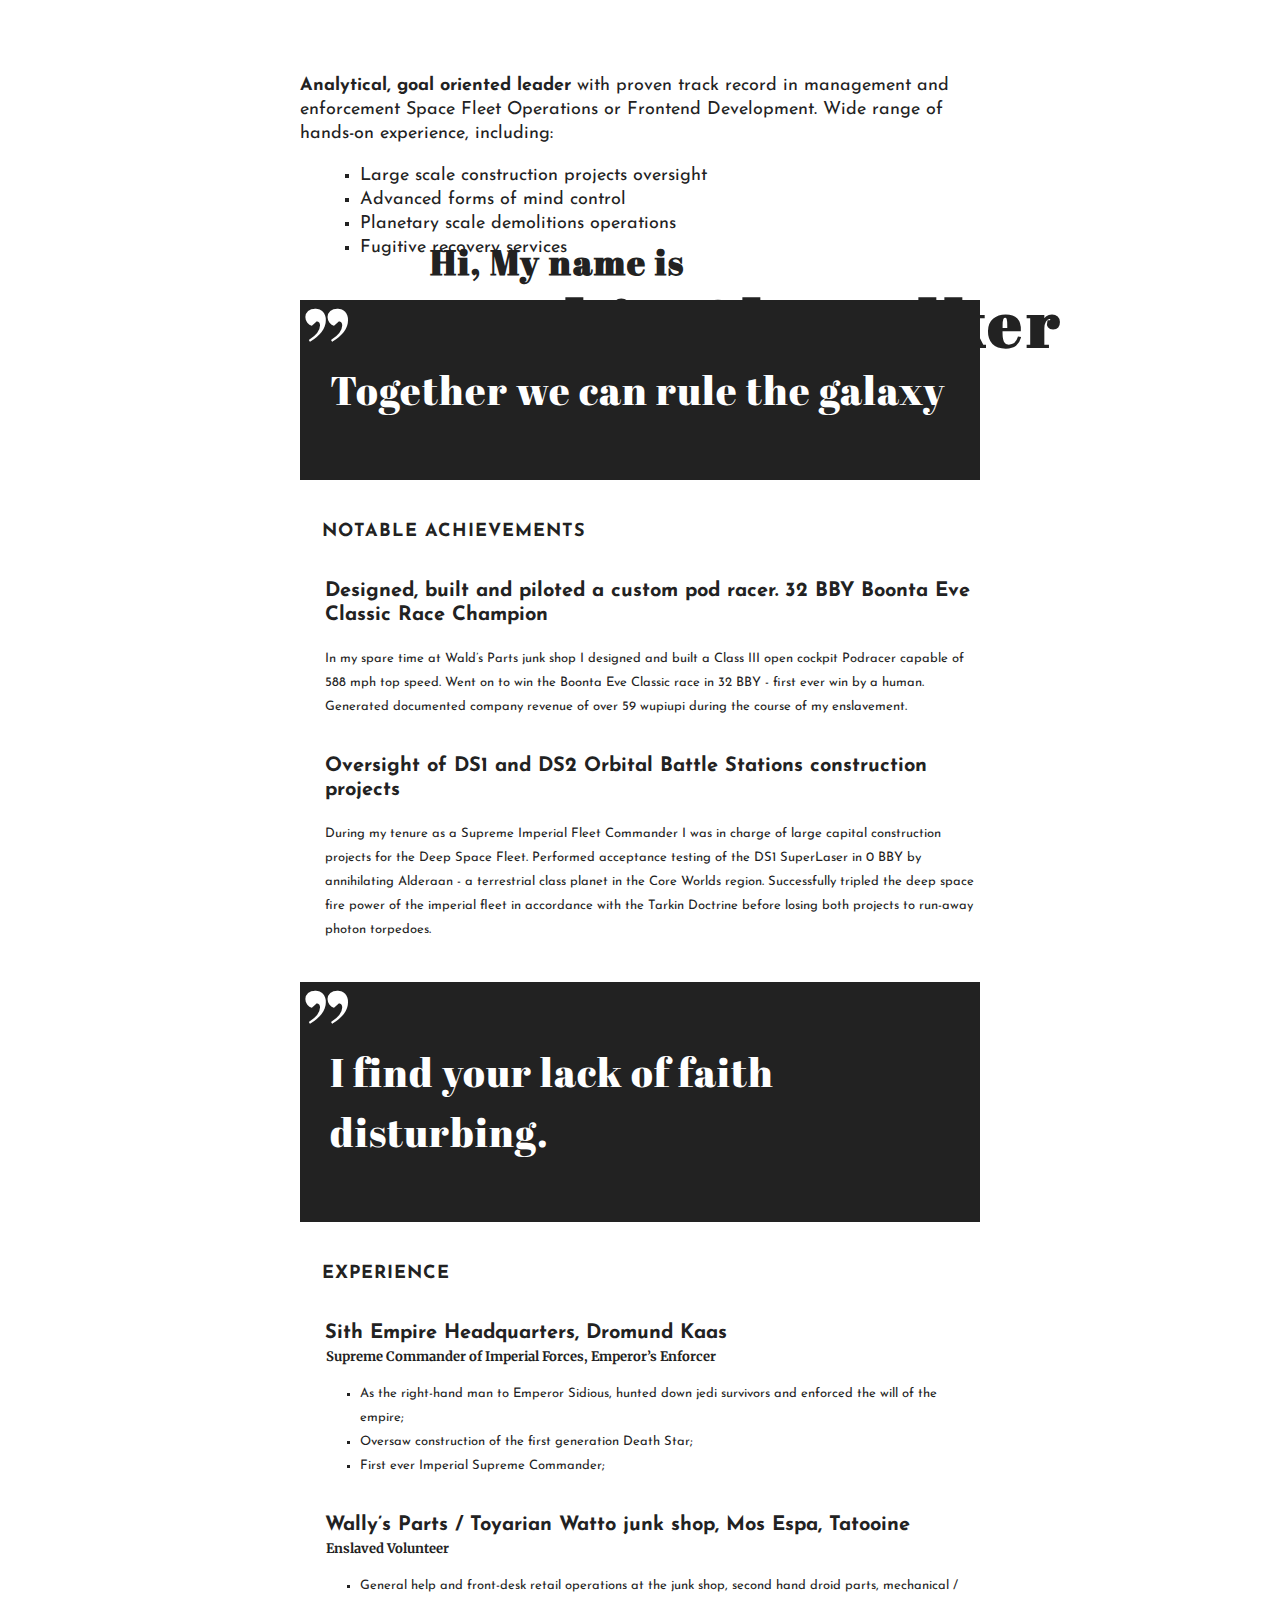
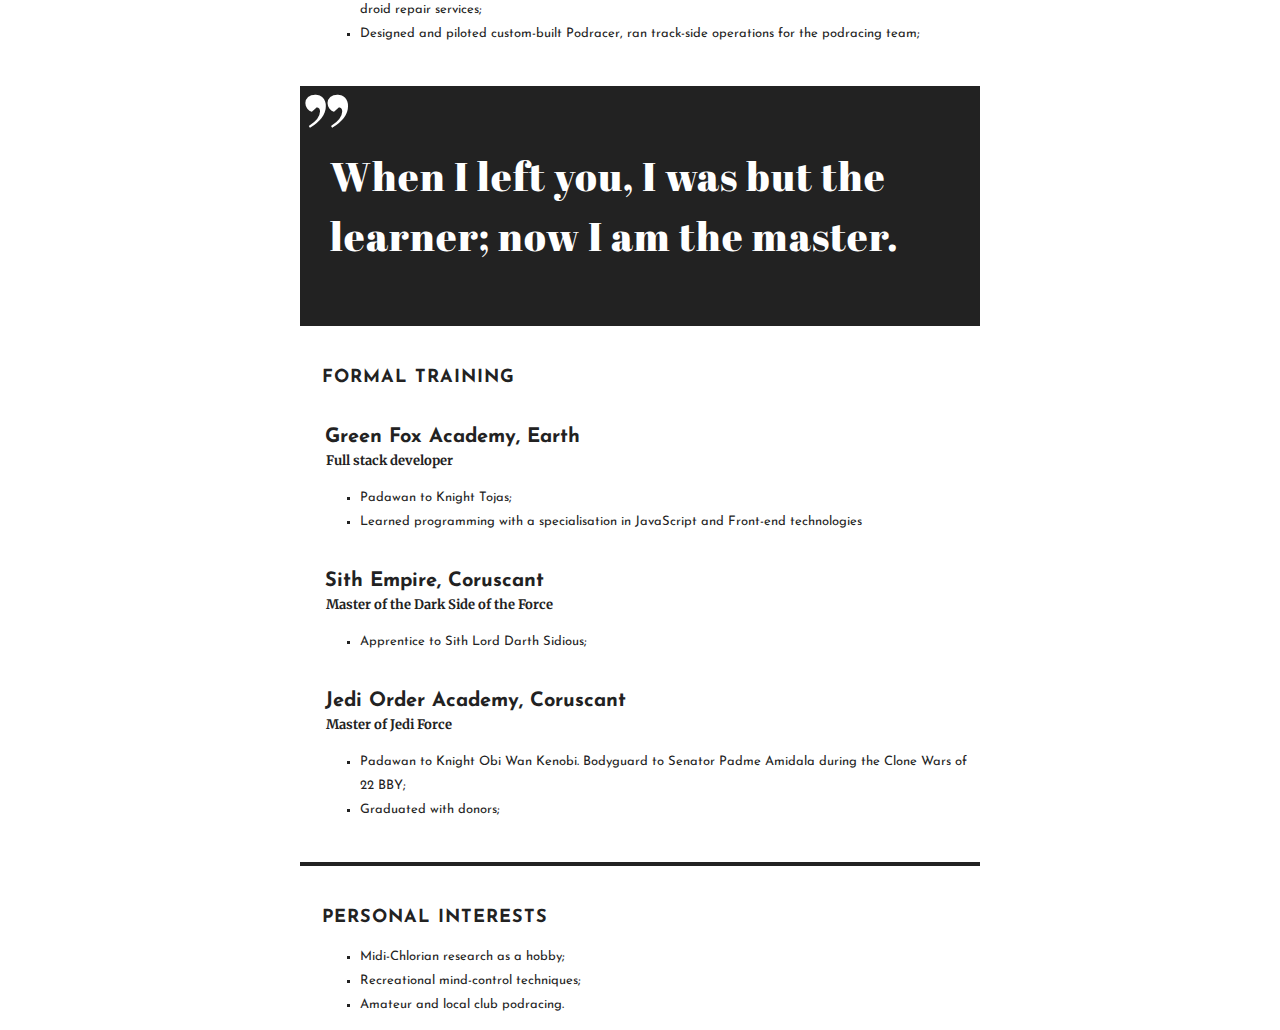
==== index.html @ e127e00b "My first website" ====
<!DOCTYPE html>
<html lang="en" >
<head>
  <meta charset="UTF-8">
  <title>CodePen - My first website</title>
  <link href="https://fonts.googleapis.com/css2?family=Abril+Fatface&display=swap" rel="stylesheet">
<link href="https://fonts.googleapis.com/css2?family=Josefin+Sans:wght@300&display=swap" rel="stylesheet">
<link href="https://fonts.googleapis.com/css2?family=Merriweather:ital@1&display=swap" rel="stylesheet">
<link href="https://fonts.googleapis.com/css2?family=Josefin+Sans:wght@500&display=swap" rel="stylesheet"><link rel="stylesheet" href="./style.css">

</head>
<body>
<!-- partial:index.partial.html -->
<body>
  <header>
    <img src="http://stayathome-syllabus.greenfox.academy/week01/assets/first-website-header.png" alt="">
    <h3 style="font-family:'Abril Fatface'; font-size:35px; letter-spacing: 2px; color:#222">Hi, My name is</h3>
    <h1 style="font-family:'Abril Fatface', cursive; font-size:65px; letter-spacing: 5px; color:#222">Anakin Skywalker</h1>
  </header>
  <main>
    <p style="font-size:18px; color:#222"> <strong> Analytical, goal oriented leader</strong> with proven track record in management and enforcement Space Fleet Operations or Frontend Development. Wide range of hands-on experience, including: </p>
    <ul class=mainlist>
      <li>Large scale construction projects oversight</li>
      <li>Advanced forms of mind control</li>
      <li>Planetary scale demolitions operations</li>
      <li>Fugitive recovery services</li>
    </ul>
    <blockquote>
      Together we can rule the galaxy</blockquote>
    <h2>Notable achievements</h2>
    <p class=title>Designed, built and piloted a custom pod racer. 32 BBY Boonta Eve Classic Race Champion</p>
    <article>In my spare time at Wald’s Parts junk shop I designed and built a Class III open cockpit Podracer capable of 588 mph top speed. Went on to win the Boonta Eve Classic race in 32 BBY - first ever win by a human. Generated documented company revenue of over 59 wupiupi during the course of my enslavement.</article>
    <p class=title>Oversight of DS1 and DS2 Orbital Battle Stations construction projects</p>
    <article>During my tenure as a Supreme Imperial Fleet Commander I was in charge of large capital construction projects for the Deep Space Fleet. Performed acceptance testing of the DS1 SuperLaser in 0 BBY by annihilating Alderaan - a terrestrial class planet in the Core Worlds region. Successfully tripled the deep space fire power of the imperial fleet in accordance with the Tarkin Doctrine before losing both projects to run-away photon torpedoes.</article>
    <blockquote>
      I find your lack of faith disturbing.</blockquote>
    <h2>Experience</h2>
    <p class=title>Sith Empire Headquarters, Dromund Kaas</p>
    <p class="subtitle">Supreme Commander of Imperial Forces, Emperor’s Enforcer</p>
    <ul>
      <li>As the right-hand man to Emperor Sidious, hunted down jedi survivors and enforced the will of the empire;</li>
      <li>Oversaw construction of the first generation Death Star;</li>
      <li>First ever Imperial Supreme Commander;</li>
    </ul>
    <p class=title>Wally’s Parts / Toyarian Watto junk shop, Mos Espa, Tatooine</p>
    <p class="subtitle">Enslaved Volunteer</p>
    <ul>
      <li>General help and front-desk retail operations at the junk shop, second hand droid parts, mechanical / droid repair services;</li>
      <li>Designed and piloted custom-built Podracer, ran track-side operations for the podracing team;</li>
    </ul>
    <blockquote>
      When I left you, I was but the learner; now I am the master. </blockquote>
    <h2>Formal training</h2>
    <p class=title>Green Fox Academy, Earth</p>
    <p class="subtitle">Full stack developer</p>
    <ul>
      <li>Padawan to Knight Tojas;</li>
      <li>Learned programming with a specialisation in JavaScript and Front-end technologies</li>
    </ul>
    <p class=title>Sith Empire, Coruscant</p>
    <p class="subtitle">Master of the Dark Side of the Force</p>
    <ul>
      <li>Apprentice to Sith Lord Darth Sidious;</li>
    </ul>
    <p class=title>Jedi Order Academy, Coruscant</p>
    <p class="subtitle">Master of Jedi Force</p>
    <ul>
      <li>Padawan to Knight Obi Wan Kenobi. Bodyguard to Senator Padme Amidala during the Clone Wars of 22 BBY;</li>
      <li>Graduated with donors;</li>
    </ul> 
    <p class="line"></p>
    <h2>Personal interests</h2>
    <ul>
      <li>Midi-Chlorian research as a hobby;</li>
      <li>Recreational mind-control techniques;</li>
      <li>Amateur and local club podracing.</li>
    </ul> 
  </main>
</body>
<!-- partial -->
  
</body>
</html>
---- style.css ----
body {
 margin: 0;
 font-family:'Josefin Sans';
 color: #222;
 line-height: 150%;
}

header {
  width: 1280px;
  text-align: center;
  margin: 0 auto;
  position: relative
}

img {
  width: 100%;
//  margin: 0px;
//  margin: 0 auto;
 // text-align: center;
//    position: relative;
}

h3 {
  position: absolute;
  top: 250px;
  left: 430px;
   margin: 0 auto;
}

h1 {
  margin: 0 auto;
  position: absolute;
  top: 310px;
  left: 430px;
}

main {
  width: 680px;
  margin: 0 auto;
  margin-top: 50px;
}

.mainlist {
   margin-left: 20px;
   font-size: 18px;
   list-style-type: square;
}

blockquote {
  background: #222;
  padding: 60px 30px;
  font-family:'Abril Fatface';
  font-size: 40px;
  color: white;
  letter-spacing: 1px;
  display: block;
  position: relative;
  margin-left: 0;
  margin-right: 0;
  margin-top: 40px;
  line-height: 150%;
}

blockquote::before {
  content: '”';
  font-size: 120px;
  margin: 0; 
  position: absolute;
  top: 20px;
  left: 0px;
}

h2 {
 text-transform: uppercase;
 font-weight: bold;
 margin-left: 22px;
 margin-top: 35px;
 font-size: 18px;
 letter-spacing: 1px;
}

.subtitle {
  font-family:'Merriweather', serif;
  font-size: 13px;
  margin-left: 26px;
  margin-top: 0px;
  font-weight: bold;
}

.title {
  font-size: 20px;
  font-family: 'Josefin Sans', sans-serif;
  font-weight: bold;
  margin-left: 25px;
  margin-top: 35px;
  margin-bottom: 0px;
}

article {
  font-size: 13px;
  margin-left: 25px;
  margin-bottom: 10px;
  margin-top: 20px;
}

ul {
   margin-left: 20px;
   font-size: 13px;
   list-style-type: square;
}

.line {
  width: 100%;
  height: 4px;
  background: #222;
  margin-top: 40px;
  margin-bottom: 40px;
}
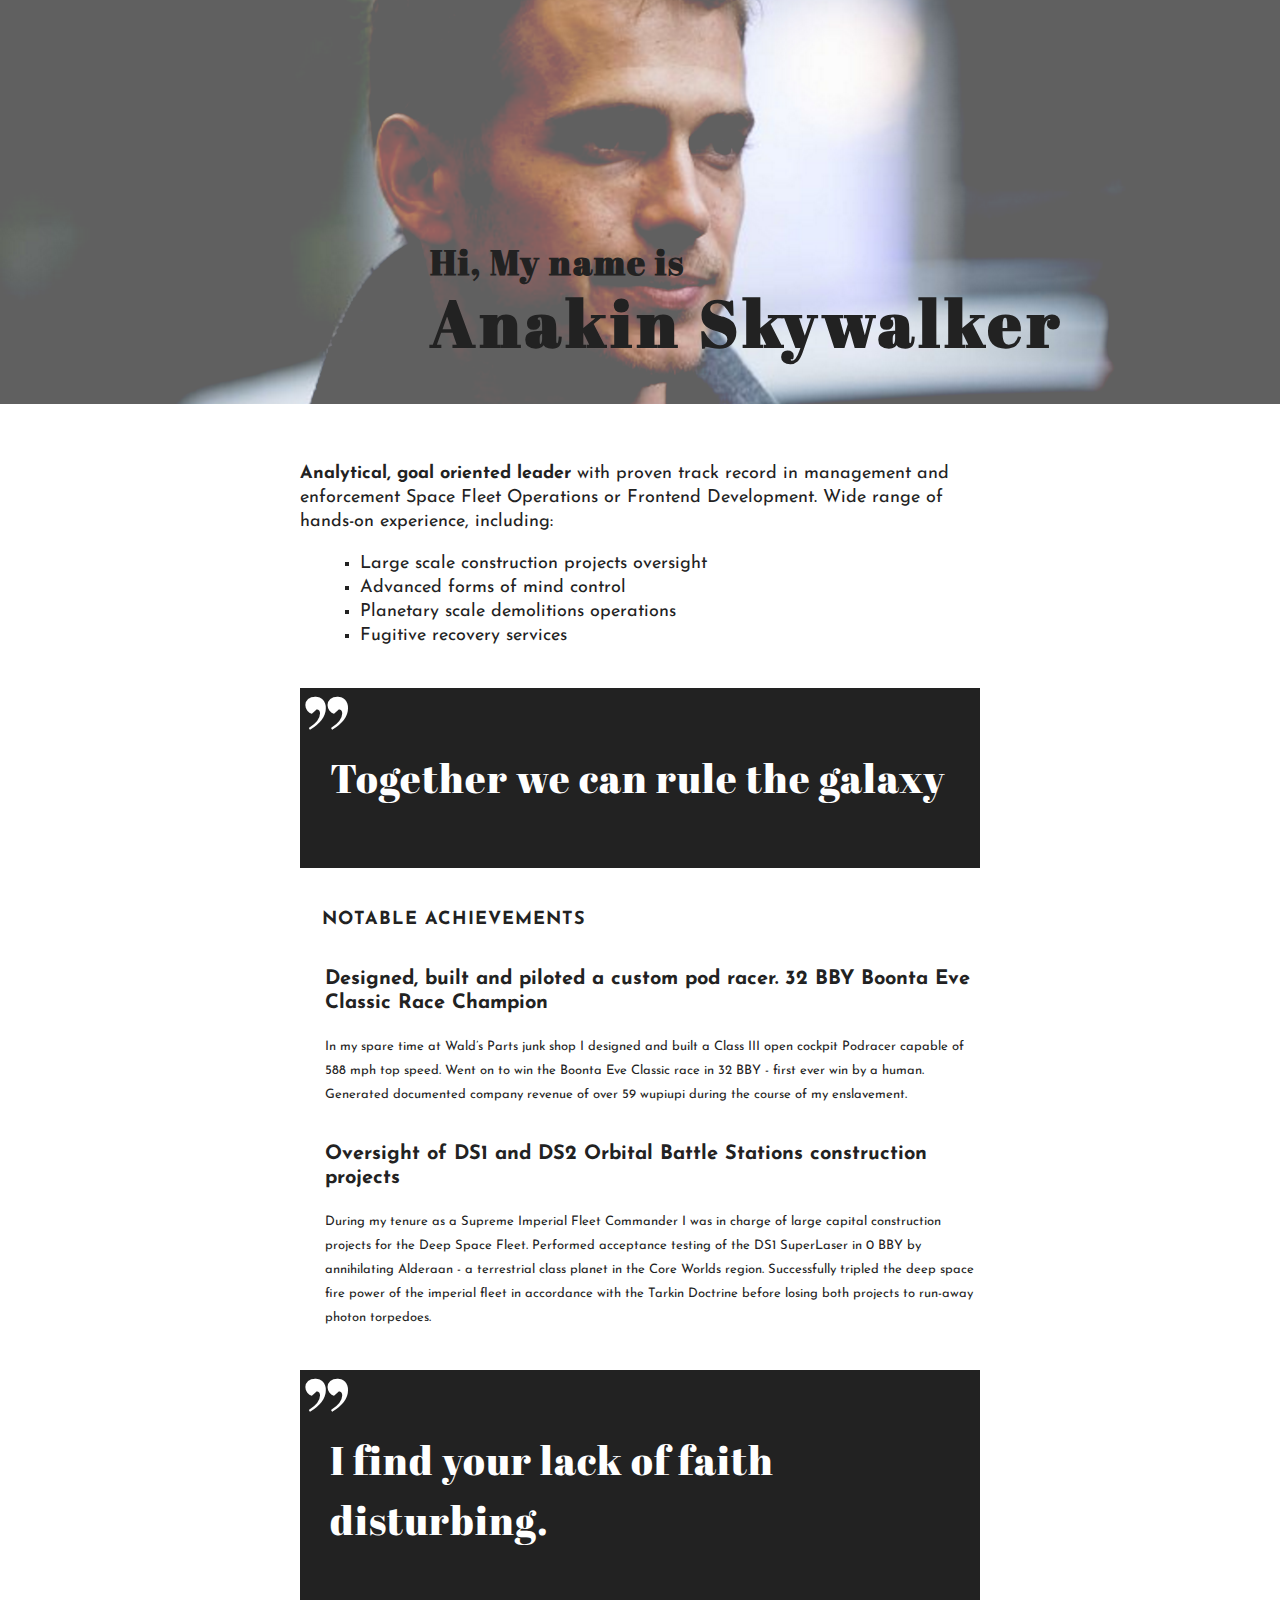
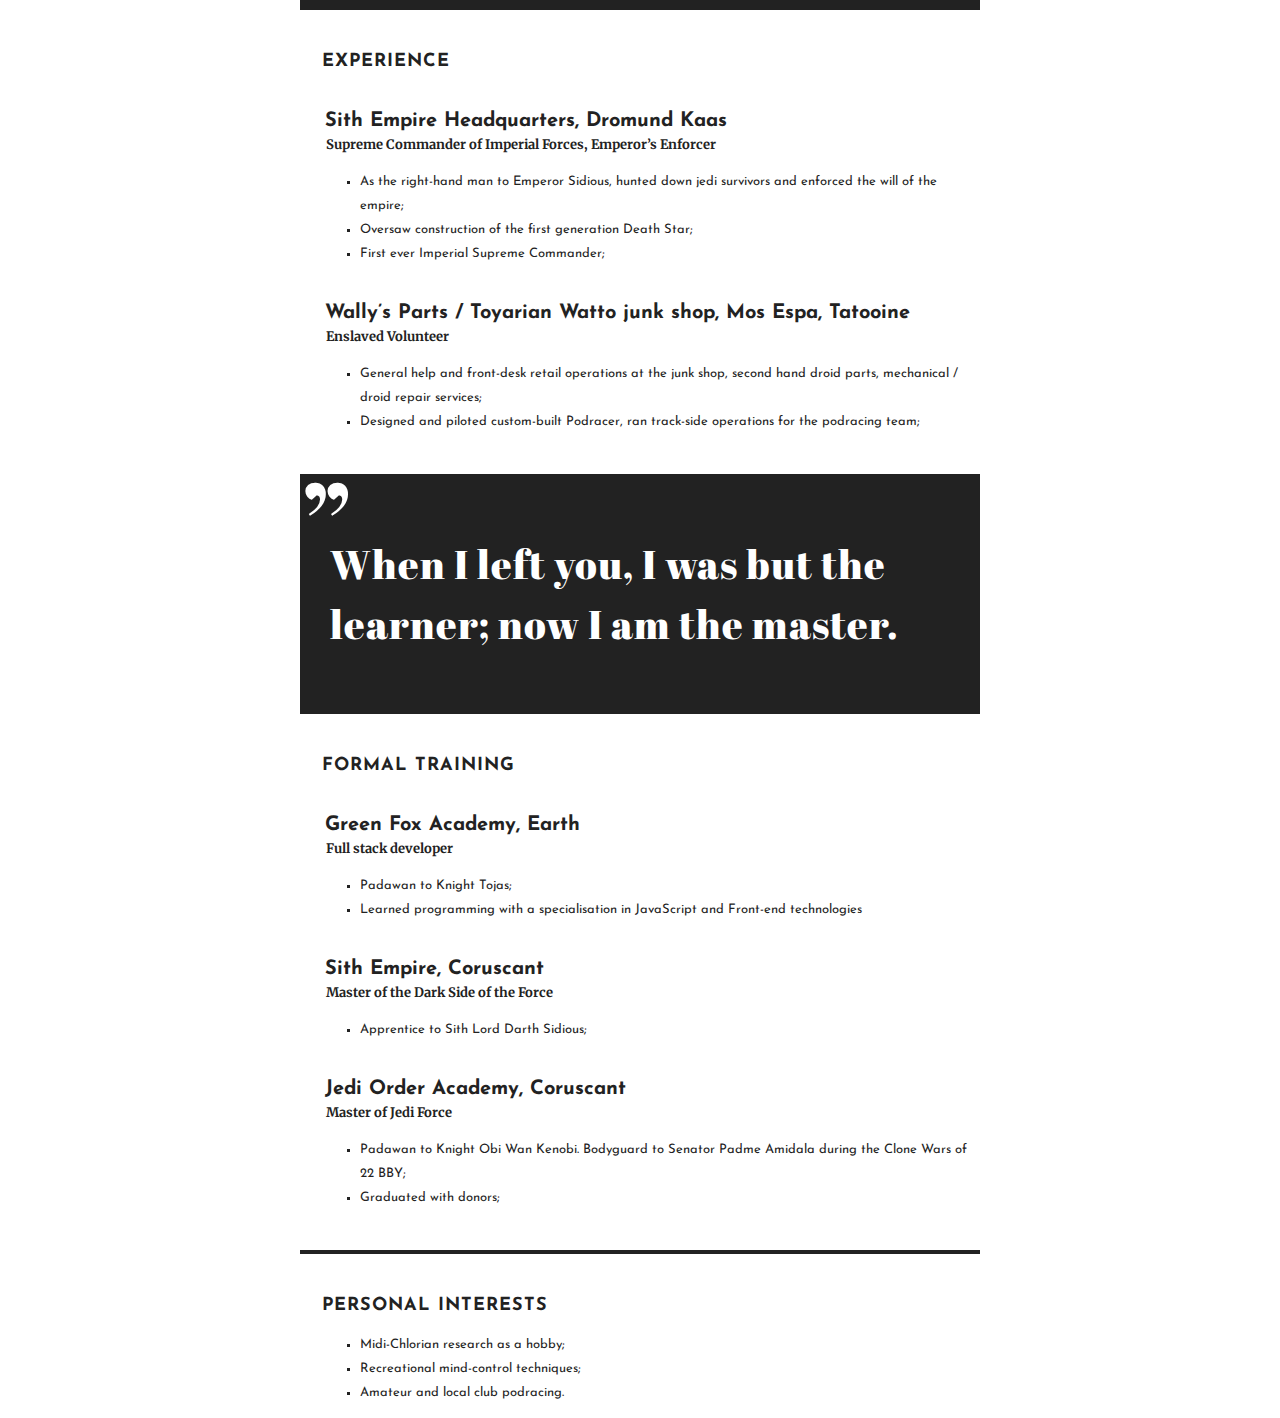
==== commit 038f495e: "Update index.html" ====
--- a/index.html
+++ b/index.html
@@ -13,7 +13,7 @@
 <!-- partial:index.partial.html -->
 <body>
   <header>
-    <img src="http://stayathome-syllabus.greenfox.academy/week01/assets/first-website-header.png" alt="">
+    <img src="first-website-header.png" alt="just a man's face">
     <h3 style="font-family:'Abril Fatface'; font-size:35px; letter-spacing: 2px; color:#222">Hi, My name is</h3>
     <h1 style="font-family:'Abril Fatface', cursive; font-size:65px; letter-spacing: 5px; color:#222">Anakin Skywalker</h1>
   </header>
--- a/style.css
+++ b/style.css
@@ -14,10 +14,6 @@
 
 img {
   width: 100%;
-//  margin: 0px;
-//  margin: 0 auto;
- // text-align: center;
-//    position: relative;
 }
 
 h3 {
